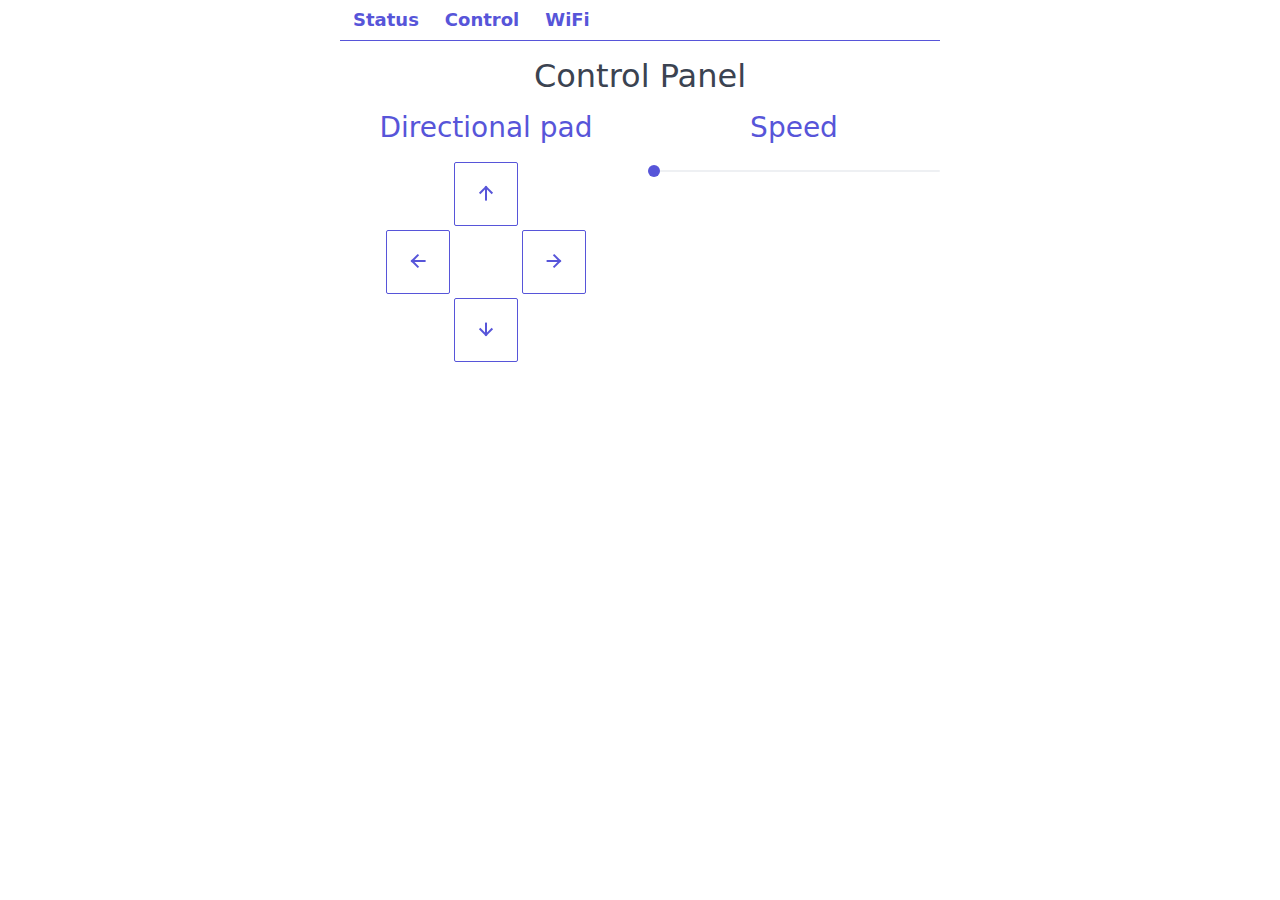
==== MyProjectThing/data/control.html @ 1e3083f2 "Stable V1.1" ====
<!DOCTYPE html>
<html>

<head>
  <meta charset="utf-8">

  <meta name="viewport" content="width=device-width, initial-scale=1.0">

  <title>Gakki-bot</title>

  <link rel="stylesheet" href="spectre.css">
  <link rel="stylesheet" href="style.css">

  <script src="jquery.js"></script>
  <script src="script.js"></script>
</head>

<body>
  <div class="container grid-sm">
    <header class="navbar">
      <div class="navbar-section">
        <a href="/" class="btn btn-link btn-lg">Status</a>
        <a href="/control" class="btn btn-link btn-lg">Control</a>
        <a href="/wifi" class="btn btn-link btn-lg">WiFi</a>
      </div>
    </header>

    <h2 class="text-center">Control Panel</h2>

    <div class="columns">
      <div class="column col-6 col-sm-10 is-centered">
        <div class="form-group">
          <h3 class="text-primary text-center">Speed</h3>
          <input id="speed" class="slider tooltip" type="range" min="40" max="100" value="40" oninput="this.setAttribute('value', this.value);">
        </div>
      </div>

      <div class="column col-6 col-sm-12 is-centered">
        <h3 class="text-primary text-center">Directional pad</h3>

        <table class="is-centered">
          <tr>
            <td></td>
            <td>
              <button id="forward" class="btn btn-action btn-xl"><i class="icon icon-upward"></i></button>
            </td>
            <td></td>
          </tr>
          <tr>
            <td>
              <button id="left" class="btn btn-action btn-xl"><i class="icon icon-back"></i></button>
            </td>
            <td></td>
            <td>
              <button id="right" class="btn btn-action btn-xl"><i class="icon icon-forward"></i></button>
            </td>
          </tr>
          <tr>
            <td></td>
            <td>
              <button id="backward" class="btn btn-action btn-xl"><i class="icon icon-downward"></i></button>
            </td>
            <td></td>
          </tr>
        </table>
      </div>
    </div>
  </div>
</body>

</html>
---- MyProjectThing/data/spectre.css ----
.table,.text-left{text-align:left}button,hr,input{overflow:visible}audio,canvas,progress,video{display:inline-block}progress,sub,sup{vertical-align:baseline}html,legend{box-sizing:border-box}fieldset,legend,ol,ul{padding:0}ol,ol ol,ol ul,ul,ul ol,ul ul{margin:.8rem 0 .8rem .8rem}.btn:focus,a:focus{box-shadow:0 0 0 .1rem rgba(87,85,217,.2)}.form-input,.has-icon-left,.has-icon-right,sub,sup{position:relative}.text-ellipsis,.tooltip::after{text-overflow:ellipsis}html{font-family:sans-serif;-webkit-text-size-adjust:100%;-ms-text-size-adjust:100%}article,aside,details,figcaption,figure,footer,header,main,menu,nav,section{display:block}h1{margin:.67em 0}hr{box-sizing:content-box;height:0}a{background-color:transparent;color:#5755d9;outline:0;text-decoration:none}a:active,a:hover{outline-width:0}address{font-style:normal}b,strong{font-weight:bolder}code,kbd,pre,samp{font-family:"SF Mono","Segoe UI Mono","Roboto Mono",Menlo,Courier,monospace;font-size:1em}dfn{font-style:italic}small{font-size:80%;font-weight:400}sub,sup{font-size:75%;line-height:0}sub{bottom:-.25em}sup{top:-.5em}audio:not([controls]){display:none;height:0}img{border-style:none}svg:not(:root){overflow:hidden}button,input,optgroup,select,textarea{font-family:inherit;font-size:inherit;line-height:inherit;margin:0}button,select{text-transform:none}[type=reset],[type=submit],button,html [type=button]{-webkit-appearance:button}[type=button]::-moz-focus-inner,[type=reset]::-moz-focus-inner,[type=submit]::-moz-focus-inner,button::-moz-focus-inner{border-style:none;padding:0}fieldset{border:0;margin:0}kbd,mark{border-radius:.1rem}legend{color:inherit;display:table;max-width:100%;white-space:normal}.btn,.form-select{vertical-align:middle}textarea{overflow:auto}[type=checkbox],[type=radio]{box-sizing:border-box;padding:0}[type=number]::-webkit-inner-spin-button,[type=number]::-webkit-outer-spin-button{height:auto}[type=search]{-webkit-appearance:textfield;outline-offset:-2px}[type=search]::-webkit-search-cancel-button,[type=search]::-webkit-search-decoration{-webkit-appearance:none}::-webkit-file-upload-button{-webkit-appearance:button;font:inherit}.btn,.form-input{-webkit-appearance:none;-moz-appearance:none;transition:background .2s,border .2s,box-shadow .2s,color .2s}summary{display:list-item;outline:0}[hidden],template{display:none}*,::after,::before{box-sizing:inherit}html{font-size:20px;line-height:1.5;-webkit-tap-highlight-color:transparent}body{margin:0;background:#fff;color:#3b4351;font-family:-apple-system,system-ui,BlinkMacSystemFont,"Segoe UI",Roboto,"Helvetica Neue",sans-serif;font-size:.8rem;overflow-x:hidden;text-rendering:optimizeLegibility}a.active,a:active,a:focus,a:hover{color:#302ecd;text-decoration:underline}a:visited{color:#807fe2}h1,h2,h3,h4,h5,h6{color:inherit;font-weight:500;line-height:1.2;margin-bottom:.5em;margin-top:0}.h1,.h2,.h3,.h4,.h5,.h6{font-weight:500}.h1,h1{font-size:2rem}.h2,h2{font-size:1.6rem}.h3,h3{font-size:1.4rem}.h4,h4{font-size:1.2rem}.h5,h5{font-size:1rem}.h6,h6{font-size:.8rem}p{margin:0 0 1.2rem}a,ins,u{-webkit-text-decoration-skip:ink edges;text-decoration-skip:ink edges}abbr[title]{border-bottom:.05rem dotted;cursor:help;text-decoration:none}kbd{background:#303742;color:#fff;font-size:.7rem;line-height:1.2;padding:.1rem .2rem}mark{background:#ffe9b3;border-bottom:.05rem solid #ffd367;color:#3b4351;padding:.05rem .1rem 0}blockquote{border-left:.1rem solid #dadee4;margin-left:0;padding:.4rem .8rem}blockquote p:last-child{margin-bottom:0}ol li,ul li{margin-top:.4rem}ul{list-style:disc inside}ul ul{list-style-type:circle}ol{list-style:decimal inside}.breadcrumb,.menu,.nav,.pagination,.step,.tab{list-style:none}ol ol{list-style-type:lower-alpha}dl dt{font-weight:700}dl dd{margin:.4rem 0 .8rem}.table{border-collapse:collapse;border-spacing:0;width:100%}.bar .bar-item,.btn,.empty{text-align:center}.table.table-striped tbody tr:nth-of-type(odd){background:#f7f8f9}.table tbody tr.active,.table.table-hover tbody tr:hover,.table.table-striped tbody tr.active{background:#eef0f3}.table.table-scroll{display:block;overflow-x:auto;padding-bottom:.75rem;white-space:nowrap}.table td,.table th{border-bottom:.05rem solid #dadee4;padding:.6rem .4rem}.table th{border-bottom-width:.1rem}.btn{appearance:none;background:#fff;border:.05rem solid #5755d9;border-radius:.1rem;color:#5755d9;cursor:pointer;display:inline-block;font-size:.8rem;height:1.8rem;line-height:1.2rem;outline:0;padding:.25rem .4rem;text-decoration:none;-webkit-user-select:none;-moz-user-select:none;-ms-user-select:none;user-select:none;white-space:nowrap}.btn:focus,.btn:hover{background:#f1f1fc;border-color:#4b48d6;text-decoration:none}.btn.active,.btn:active{background:#4b48d6;border-color:#3634d2;color:#fff;text-decoration:none}.btn.active.loading::after,.btn:active.loading::after{border-bottom-color:#fff;border-left-color:#fff}.btn.disabled,.btn:disabled,.btn[disabled]{cursor:default;opacity:.5;pointer-events:none}.btn.btn-primary{background:#5755d9;border-color:#4b48d6;color:#fff}.btn.btn-primary:focus,.btn.btn-primary:hover{background:#4240d4;border-color:#3634d2;color:#fff}.btn.btn-primary.active,.btn.btn-primary:active{background:#3a38d2;border-color:#302ecd;color:#fff}.btn.btn-primary.loading::after{border-bottom-color:#fff;border-left-color:#fff}.btn.btn-success{background:#32b643;border-color:#2faa3f;color:#fff}.btn.btn-success:focus{box-shadow:0 0 0 .1rem rgba(50,182,67,.2)}.btn.btn-success:focus,.btn.btn-success:hover{background:#30ae40;border-color:#2da23c;color:#fff}.btn.btn-success.active,.btn.btn-success:active{background:#2a9a39;border-color:#278e34;color:#fff}.btn.btn-success.loading::after{border-bottom-color:#fff;border-left-color:#fff}.btn.btn-error{background:#e85600;border-color:#d95000;color:#fff}.btn.btn-error:focus{box-shadow:0 0 0 .1rem rgba(232,86,0,.2)}.form-input:focus,.form-select:focus{box-shadow:0 0 0 .1rem rgba(87,85,217,.2)}.btn.btn-error:focus,.btn.btn-error:hover{background:#de5200;border-color:#cf4d00;color:#fff}.btn.btn-error.active,.btn.btn-error:active{background:#c44900;border-color:#b54300;color:#fff}.btn.btn-error.loading::after{border-bottom-color:#fff;border-left-color:#fff}.btn.btn-link{background:0 0;border-color:transparent;color:#5755d9}.btn.btn-link.active,.btn.btn-link:active,.btn.btn-link:focus,.btn.btn-link:hover{color:#302ecd}.btn.btn-sm{font-size:.7rem;height:1.4rem;padding:.05rem .3rem}.btn.btn-lg{font-size:.9rem;height:2rem;padding:.35rem .6rem}.btn.btn-block{display:block;width:100%}.btn.btn-action{padding-left:0;padding-right:0;width:1.8rem}.btn.btn-action.btn-sm{width:1.4rem}.btn.btn-action.btn-lg{width:2rem}.btn.btn-clear{background:0 0;border:0;color:currentColor;height:1rem;line-height:.8rem;margin-left:.2rem;margin-right:-2px;opacity:1;padding:.1rem;text-decoration:none;width:1rem}.btn.btn-clear:focus,.btn.btn-clear:hover{background:rgba(247,248,249,.5);opacity:.95}.form-input,.form-select{background:#fff;outline:0}.btn.btn-clear::before{content:"\2715"}.btn-group{display:inline-flex;display:-ms-inline-flexbox;-ms-flex-wrap:wrap;flex-wrap:wrap}.btn-group .btn{-ms-flex:1 0 auto;flex:1 0 auto}.btn-group .btn:first-child:not(:last-child){border-bottom-right-radius:0;border-top-right-radius:0}.btn-group .btn:not(:first-child):not(:last-child){border-radius:0;margin-left:-.05rem}.btn-group .btn:last-child:not(:first-child){border-bottom-left-radius:0;border-top-left-radius:0;margin-left:-.05rem}.btn-group .btn.active,.btn-group .btn:active,.btn-group .btn:focus,.btn-group .btn:hover{z-index:1}.btn-group.btn-group-block{display:flex;display:-ms-flexbox}.form-input,.form-label{display:block;line-height:1.2rem}.btn-group.btn-group-block .btn{-ms-flex:1 0 0;flex:1 0 0}.form-group:not(:last-child){margin-bottom:.4rem}fieldset,legend{margin-bottom:.8rem}legend{font-size:.9rem;font-weight:500}.form-label{padding:.3rem 0}.form-label.label-sm{font-size:.7rem;padding:.1rem 0}.form-label.label-lg{font-size:.9rem;padding:.4rem 0}.form-input{appearance:none;border:.05rem solid #bcc3ce;border-radius:.1rem;color:#3b4351;font-size:.8rem;height:1.8rem;max-width:100%;padding:.25rem .4rem;width:100%}.form-select,.slider{-webkit-appearance:none}.form-input:focus{border-color:#5755d9}.form-input::-webkit-input-placeholder{color:#bcc3ce}.form-input:-ms-input-placeholder{color:#bcc3ce}.form-input::-ms-input-placeholder{color:#bcc3ce}.form-input::placeholder{color:#bcc3ce}.form-input.input-sm{font-size:.7rem;height:1.4rem;padding:.05rem .3rem}.form-input.input-lg{font-size:.9rem;height:2rem;padding:.35rem .6rem}.form-input.input-inline{display:inline-block;vertical-align:middle;width:auto}.form-input[type=file],textarea.form-input,textarea.form-input.input-lg,textarea.form-input.input-sm{height:auto}.form-input-hint{color:#bcc3ce;font-size:.7rem;margin-top:.2rem}.has-success .form-input-hint,.is-success+.form-input-hint{color:#32b643}.has-error .form-input-hint,.is-error+.form-input-hint{color:#e85600}.form-select{-moz-appearance:none;appearance:none;border:.05rem solid #bcc3ce;border-radius:.1rem;color:inherit;font-size:.8rem;height:1.8rem;line-height:1.2rem;padding:.25rem .4rem;width:100%}.form-select:focus{border-color:#5755d9}.form-select::-ms-expand{display:none}.form-select.select-sm{font-size:.7rem;height:1.4rem;padding:.05rem 1.1rem .05rem .3rem}.form-select.select-lg{font-size:.9rem;height:2rem;padding:.35rem 1.4rem .35rem .6rem}.form-select[multiple],.form-select[size]{height:auto;padding:.25rem .4rem}.form-select[multiple] option,.form-select[size] option{padding:.1rem .2rem}.form-select:not([multiple]):not([size]){background:url("data:image/svg+xml;charset=utf8,%3Csvg%20xmlns='http://www.w3.org/2000/svg'%20viewBox='0%200%204%205'%3E%3Cpath%20fill='%23667189'%20d='M2%200L0%202h4zm0%205L0%203h4z'/%3E%3C/svg%3E") right .35rem center/.4rem .5rem no-repeat #fff;padding-right:1.2rem}.has-icon-left .form-icon,.has-icon-right .form-icon{height:.8rem;margin:0 .25rem;position:absolute;top:50%;transform:translateY(-50%);width:.8rem;z-index:2}.has-icon-left .form-icon{left:.05rem}.has-icon-left .form-input{padding-left:1.3rem}.has-icon-right .form-icon{right:.05rem}.has-icon-right .form-input{padding-right:1.3rem}.form-checkbox,.form-radio,.form-switch{display:block;line-height:1.2rem;margin:.2rem 0;min-height:1.2rem;padding:.1rem .4rem .1rem 1.2rem;position:relative}.form-checkbox input,.form-radio input,.form-switch input{clip:rect(0,0,0,0);height:1px;margin:-1px;overflow:hidden;position:absolute;width:1px}.form-checkbox input:focus+.form-icon,.form-radio input:focus+.form-icon,.form-switch input:focus+.form-icon{border-color:#5755d9;box-shadow:0 0 0 .1rem rgba(87,85,217,.2)}.form-checkbox input:checked+.form-icon,.form-radio input:checked+.form-icon,.form-switch input:checked+.form-icon{background:#5755d9;border-color:#5755d9}.form-checkbox .form-icon,.form-radio .form-icon,.form-switch .form-icon{border:.05rem solid #bcc3ce;cursor:pointer;display:inline-block;position:absolute;transition:background .2s,border .2s,box-shadow .2s,color .2s}.form-checkbox.input-sm,.form-radio.input-sm,.form-switch.input-sm{font-size:.7rem;margin:0}.form-checkbox.input-lg,.form-radio.input-lg,.form-switch.input-lg{font-size:.9rem;margin:.3rem 0}.form-checkbox .form-icon,.form-radio .form-icon{background:#fff;height:.8rem;left:0;top:.3rem;width:.8rem}.form-checkbox input:checked+.form-icon::before,.form-checkbox input:indeterminate+.form-icon::before,.form-radio input:checked+.form-icon::before{left:50%;top:50%;content:"";position:absolute}.form-checkbox input:active+.form-icon,.form-radio input:active+.form-icon{background:#eef0f3}.form-checkbox .form-icon{border-radius:.1rem}.form-checkbox input:checked+.form-icon::before{background-clip:padding-box;border:.1rem solid #fff;border-left-width:0;border-top-width:0;height:9px;margin-left:-3px;margin-top:-6px;transform:rotate(45deg);width:6px}.form-checkbox input:indeterminate+.form-icon{background:#5755d9;border-color:#5755d9}.form-checkbox input:indeterminate+.form-icon::before{background:#fff;height:2px;margin-left:-5px;margin-top:-1px;width:10px}.form-radio .form-icon{border-radius:50%}.form-radio input:checked+.form-icon::before{background:#fff;border-radius:50%;height:6px;transform:translate(-50%,-50%);width:6px}.form-switch{padding-left:2rem}.form-switch .form-icon{background:#bcc3ce;background-clip:padding-box;border-radius:.45rem;height:.9rem;left:0;top:.25rem;width:1.6rem}.form-switch .form-icon::before{background:#fff;border-radius:50%;content:"";display:block;height:.8rem;left:0;position:absolute;top:0;transition:background .2s,border .2s,box-shadow .2s,color .2s,left .2s;width:.8rem}.form-switch input:checked+.form-icon::before{left:14px}.form-switch input:active+.form-icon::before{background:#f7f8f9}.input-group{display:flex;display:-ms-flexbox}.input-group .input-group-addon{background:#f7f8f9;border:.05rem solid #bcc3ce;border-radius:.1rem;line-height:1.2rem;padding:.25rem .4rem;white-space:nowrap}.label,code{line-height:1.2}.input-group .input-group-addon.addon-sm{font-size:.7rem;padding:.05rem .3rem}.input-group .input-group-addon.addon-lg{font-size:.9rem;padding:.35rem .6rem}.input-group .form-input,.input-group .form-select{-ms-flex:1 1 auto;flex:1 1 auto;width:1%}.input-group .input-group-btn{z-index:1}.input-group .form-input:first-child:not(:last-child),.input-group .form-select:first-child:not(:last-child),.input-group .input-group-addon:first-child:not(:last-child),.input-group .input-group-btn:first-child:not(:last-child){border-bottom-right-radius:0;border-top-right-radius:0}.input-group .form-input:not(:first-child):not(:last-child),.input-group .form-select:not(:first-child):not(:last-child),.input-group .input-group-addon:not(:first-child):not(:last-child),.input-group .input-group-btn:not(:first-child):not(:last-child){border-radius:0;margin-left:-.05rem}.input-group .form-input:last-child:not(:first-child),.input-group .form-select:last-child:not(:first-child),.input-group .input-group-addon:last-child:not(:first-child),.input-group .input-group-btn:last-child:not(:first-child){border-bottom-left-radius:0;border-top-left-radius:0;margin-left:-.05rem}.input-group .form-input:focus,.input-group .form-select:focus,.input-group .input-group-addon:focus,.input-group .input-group-btn:focus{z-index:2}.input-group .form-select{width:auto}.input-group.input-inline{display:inline-flex;display:-ms-inline-flexbox}.form-input.is-success,.form-select.is-success,.has-success .form-input,.has-success .form-select{background:#f9fdfa;border-color:#32b643}.form-input.is-success:focus,.form-select.is-success:focus,.has-success .form-input:focus,.has-success .form-select:focus{box-shadow:0 0 0 .1rem rgba(50,182,67,.2)}.form-input.is-error,.form-select.is-error,.has-error .form-input,.has-error .form-select{background:#fffaf7;border-color:#e85600}.form-checkbox.is-error input:checked+.form-icon,.form-checkbox.is-error input:indeterminate+.form-icon,.form-radio.is-error input:checked+.form-icon,.form-switch.is-error input:checked+.form-icon,.has-error .form-checkbox input:checked+.form-icon,.has-error .form-checkbox input:indeterminate+.form-icon,.has-error .form-radio input:checked+.form-icon,.has-error .form-switch input:checked+.form-icon{background:#e85600;border-color:#e85600}.form-input.is-error:focus,.form-select.is-error:focus,.has-error .form-input:focus,.has-error .form-select:focus{box-shadow:0 0 0 .1rem rgba(232,86,0,.2)}.form-checkbox.is-error .form-icon,.form-radio.is-error .form-icon,.form-switch.is-error .form-icon,.has-error .form-checkbox .form-icon,.has-error .form-radio .form-icon,.has-error .form-switch .form-icon{border-color:#e85600}.form-checkbox.is-error input:focus+.form-icon,.form-radio.is-error input:focus+.form-icon,.form-switch.is-error input:focus+.form-icon,.has-error .form-checkbox input:focus+.form-icon,.has-error .form-radio input:focus+.form-icon,.has-error .form-switch input:focus+.form-icon{border-color:#e85600;box-shadow:0 0 0 .1rem rgba(232,86,0,.2)}.form-input:not(:placeholder-shown):invalid{border-color:#e85600}.form-input:not(:placeholder-shown):invalid:focus{background:#fffaf7;box-shadow:0 0 0 .1rem rgba(232,86,0,.2)}.form-input:not(:placeholder-shown):invalid+.form-input-hint{color:#e85600}.form-input.disabled,.form-input:disabled,.form-select.disabled,.form-select:disabled{background-color:#eef0f3;cursor:not-allowed;opacity:.5}.form-input[readonly]{background-color:#f7f8f9}input.disabled+.form-icon,input:disabled+.form-icon{background:#eef0f3;cursor:not-allowed;opacity:.5}.form-switch input.disabled+.form-icon::before,.form-switch input:disabled+.form-icon::before{background:#fff}.form-horizontal{padding:.4rem 0}.form-horizontal .form-group{display:flex;display:-ms-flexbox;-ms-flex-wrap:wrap;flex-wrap:wrap}.form-inline,.label{display:inline-block}.label{background:#eef0f3;border-radius:.1rem;color:#455060;padding:.1rem .2rem}.label.label-rounded{border-radius:5rem;padding-left:.4rem;padding-right:.4rem}.img-responsive{display:block;height:auto;max-width:100%}.img-fit-cover{object-fit:cover}.img-fit-contain{object-fit:contain}.video-responsive{display:block;overflow:hidden;padding:0;position:relative;width:100%}.video-responsive::before{content:"";display:block;padding-bottom:56.25%}.video-responsive embed,.video-responsive iframe,.video-responsive object{border:0;bottom:0;height:100%;left:0;position:absolute;right:0;top:0;width:100%}img{position:relative;border-radius:50%}video.video-responsive{height:auto;max-width:100%}video.video-responsive::before{content:none}.video-responsive-4-3::before{padding-bottom:75%}.video-responsive-1-1::before{padding-bottom:100%}.figure{margin:0 0 .4rem}.figure .figure-caption{color:#66758c;margin-top:.4rem}.container{margin-left:auto;margin-right:auto;padding-left:.4rem;padding-right:.4rem;width:100%}.container.grid-xl{max-width:1296px}.container.grid-lg{max-width:976px}.container.grid-md{max-width:856px}.container.grid-sm{max-width:616px}.container.grid-xs{max-width:496px}.show-lg,.show-md,.show-sm,.show-xl,.show-xs{display:none!important}.columns{display:flex;display:-ms-flexbox;-ms-flex-wrap:wrap;flex-wrap:wrap;margin-left:-.4rem;margin-right:-.4rem}.columns.col-gapless{margin-left:0;margin-right:0}.col-ml-auto,.col-mx-auto{margin-left:auto}.col-mr-auto,.col-mx-auto{margin-right:auto}.columns.col-gapless>.column{padding-left:0;padding-right:0}.columns.col-oneline{-ms-flex-wrap:nowrap;flex-wrap:nowrap;overflow-x:auto}.column{-ms-flex:1;flex:1;max-width:100%;padding-left:.4rem;padding-right:.4rem}.column.col-1,.column.col-10,.column.col-11,.column.col-12,.column.col-2,.column.col-3,.column.col-4,.column.col-5,.column.col-6,.column.col-7,.column.col-8,.column.col-9{-ms-flex:none;flex:none}.col-12{width:100%}.col-11{width:91.66666667%}.col-10{width:83.33333333%}.col-9{width:75%}.col-8{width:66.66666667%}.col-7{width:58.33333333%}.col-6{width:50%}.col-5{width:41.66666667%}.col-4{width:33.33333333%}.col-3{width:25%}.col-2{width:16.66666667%}.col-1{width:8.33333333%}.col-auto{-ms-flex:0 0 auto;flex:0 0 auto;max-width:none;width:auto}@media (max-width:1280px){.col-xl-1,.col-xl-10,.col-xl-11,.col-xl-12,.col-xl-2,.col-xl-3,.col-xl-4,.col-xl-5,.col-xl-6,.col-xl-7,.col-xl-8,.col-xl-9{-ms-flex:none;flex:none}.col-xl-12{width:100%}.col-xl-11{width:91.66666667%}.col-xl-10{width:83.33333333%}.col-xl-9{width:75%}.col-xl-8{width:66.66666667%}.col-xl-7{width:58.33333333%}.col-xl-6{width:50%}.col-xl-5{width:41.66666667%}.col-xl-4{width:33.33333333%}.col-xl-3{width:25%}.col-xl-2{width:16.66666667%}.col-xl-1{width:8.33333333%}.hide-xl{display:none!important}.show-xl{display:block!important}}@media (max-width:960px){.col-lg-1,.col-lg-10,.col-lg-11,.col-lg-12,.col-lg-2,.col-lg-3,.col-lg-4,.col-lg-5,.col-lg-6,.col-lg-7,.col-lg-8,.col-lg-9{-ms-flex:none;flex:none}.col-lg-12{width:100%}.col-lg-11{width:91.66666667%}.col-lg-10{width:83.33333333%}.col-lg-9{width:75%}.col-lg-8{width:66.66666667%}.col-lg-7{width:58.33333333%}.col-lg-6{width:50%}.col-lg-5{width:41.66666667%}.col-lg-4{width:33.33333333%}.col-lg-3{width:25%}.col-lg-2{width:16.66666667%}.col-lg-1{width:8.33333333%}.hide-lg{display:none!important}.show-lg{display:block!important}}@media (max-width:840px){.col-md-1,.col-md-10,.col-md-11,.col-md-12,.col-md-2,.col-md-3,.col-md-4,.col-md-5,.col-md-6,.col-md-7,.col-md-8,.col-md-9{-ms-flex:none;flex:none}.col-md-12{width:100%}.col-md-11{width:91.66666667%}.col-md-10{width:83.33333333%}.col-md-9{width:75%}.col-md-8{width:66.66666667%}.col-md-7{width:58.33333333%}.col-md-6{width:50%}.col-md-5{width:41.66666667%}.col-md-4{width:33.33333333%}.col-md-3{width:25%}.col-md-2{width:16.66666667%}.col-md-1{width:8.33333333%}.hide-md{display:none!important}.show-md{display:block!important}}@media (max-width:600px){.col-sm-1,.col-sm-10,.col-sm-11,.col-sm-12,.col-sm-2,.col-sm-3,.col-sm-4,.col-sm-5,.col-sm-6,.col-sm-7,.col-sm-8,.col-sm-9{-ms-flex:none;flex:none}.col-sm-12{width:100%}.col-sm-11{width:91.66666667%}.col-sm-10{width:83.33333333%}.col-sm-9{width:75%}.col-sm-8{width:66.66666667%}.col-sm-7{width:58.33333333%}.col-sm-6{width:50%}.col-sm-5{width:41.66666667%}.col-sm-4{width:33.33333333%}.col-sm-3{width:25%}.col-sm-2{width:16.66666667%}.col-sm-1{width:8.33333333%}.hide-sm{display:none!important}.show-sm{display:block!important}}@media (max-width:480px){.col-xs-1,.col-xs-10,.col-xs-11,.col-xs-12,.col-xs-2,.col-xs-3,.col-xs-4,.col-xs-5,.col-xs-6,.col-xs-7,.col-xs-8,.col-xs-9{-ms-flex:none;flex:none}.col-xs-12{width:100%}.col-xs-11{width:91.66666667%}.col-xs-10{width:83.33333333%}.col-xs-9{width:75%}.col-xs-8{width:66.66666667%}.col-xs-7{width:58.33333333%}.col-xs-6{width:50%}.col-xs-5{width:41.66666667%}.col-xs-4{width:33.33333333%}.col-xs-3{width:25%}.col-xs-2{width:16.66666667%}.col-xs-1{width:8.33333333%}.hide-xs{display:none!important}.show-xs{display:block!important}}.hero{display:flex;display:-ms-flexbox;-ms-flex-direction:column;flex-direction:column;-ms-flex-pack:justify;justify-content:space-between;padding-bottom:4rem;padding-top:4rem}.hero.hero-sm{padding-bottom:2rem;padding-top:2rem}.hero.hero-lg{padding-bottom:8rem;padding-top:8rem}.hero .hero-body{padding:.4rem}.navbar{align-items:stretch;display:flex;display:-ms-flexbox;-ms-flex-align:stretch;-ms-flex-pack:justify;-ms-flex-wrap:wrap;flex-wrap:wrap;justify-content:space-between}.navbar .navbar-section{align-items:center;display:flex;display:-ms-flexbox;-ms-flex:1 0 0;flex:1 0 0;-ms-flex-align:center}.navbar .navbar-section:not(:first-child):last-child{-ms-flex-pack:end;justify-content:flex-end}.navbar .navbar-center{align-items:center;display:flex;display:-ms-flexbox;-ms-flex:0 0 auto;flex:0 0 auto;-ms-flex-align:center}.navbar .navbar-brand{font-size:.9rem;text-decoration:none}.accordion input:checked~.accordion-header .icon,.accordion[open] .accordion-header .icon{transform:rotate(90deg)}.accordion input:checked~.accordion-body,.accordion[open] .accordion-body{max-height:50rem}.accordion .accordion-header{display:block;padding:.2rem .4rem}.accordion .accordion-header .icon{transition:transform .25s}.accordion .accordion-body{margin-bottom:.4rem;max-height:0;overflow:hidden;transition:max-height .25s}summary.accordion-header::-webkit-details-marker{display:none}.badge.avatar::after,.badge.btn::after{position:absolute;transform:translate(50%,-50%)}.badge:not([data-badge])::after,.badge[data-badge]::after{background:#5755d9;background-clip:padding-box;border-radius:.5rem;box-shadow:0 0 0 .1rem #fff;color:#fff;content:attr(data-badge);display:inline-block;transform:translate(-.05rem,-.5rem)}.badge[data-badge]::after{font-size:.7rem;height:.9rem;line-height:1;min-width:.9rem;padding:.1rem .2rem;text-align:center;white-space:nowrap}.badge:not([data-badge])::after,.badge[data-badge=""]::after{height:6px;min-width:6px;padding:0;width:6px}.badge.btn::after{right:0;top:0}.badge.avatar::after{right:14.64%;top:14.64%;z-index:100}.breadcrumb{margin:.2rem 0;padding:.2rem 0}.breadcrumb .breadcrumb-item{color:#66758c;display:inline-block;margin:0;padding:.2rem 0}.breadcrumb .breadcrumb-item:not(:last-child){margin-right:.2rem}.breadcrumb .breadcrumb-item:not(:last-child) a{color:#66758c}.breadcrumb .breadcrumb-item:not(:first-child)::before{color:#66758c;content:"/";padding-right:.4rem}.step .step-item a::before,.step .step-item:not(:first-child)::before{content:"";background:#5755d9;position:absolute}.bar{background:#eef0f3;border-radius:.1rem;display:flex;display:-ms-flexbox;-ms-flex-wrap:nowrap;flex-wrap:nowrap;height:.8rem;width:100%}.bar.bar-sm{height:.2rem}.bar .bar-item{background:#5755d9;color:#fff;display:block;-ms-flex-negative:0;flex-shrink:0;font-size:.7rem;height:100%;line-height:.8rem;position:relative;width:0}.bar .bar-item:first-child{border-bottom-left-radius:.1rem;border-top-left-radius:.1rem}.bar .bar-item:last-child{border-bottom-right-radius:.1rem;border-top-right-radius:.1rem;-ms-flex-negative:1;flex-shrink:1}.card,.modal-container{-ms-flex-direction:column}.bar-slider{height:.1rem;margin:.4rem 0;position:relative}.bar-slider .bar-item{left:0;padding:0;position:absolute}.bar-slider .bar-item:not(:last-child):first-child{background:#eef0f3;z-index:1}.bar-slider .bar-slider-btn{background:#5755d9;border:0;border-radius:50%;height:.6rem;padding:0;position:absolute;right:0;top:50%;transform:translate(50%,-50%);width:.6rem}.bar-slider .bar-slider-btn:active{box-shadow:0 0 0 .1rem #5755d9}.card{background:#fff;border:.05rem solid #dadee4;border-radius:.1rem;display:flex;display:-ms-flexbox;flex-direction:column}.card .card-body,.card .card-footer,.card .card-header{padding:.8rem .8rem 0}.card .card-body:last-child,.card .card-footer:last-child,.card .card-header:last-child{padding-bottom:.8rem}.card .card-body{-ms-flex:1 1 auto;flex:1 1 auto}.card .card-image{padding-top:.8rem}.card .card-image:first-child{padding-top:0}.card .card-image:first-child img{border-top-left-radius:.1rem;border-top-right-radius:.1rem}.card .card-image:last-child img{border-bottom-left-radius:.1rem;border-bottom-right-radius:.1rem}.empty,.menu,.menu .menu-item>a,.modal-container,.tooltip::after{border-radius:.1rem}.dropdown{display:inline-block;position:relative}.dropdown .menu{animation:slide-down .15s ease 1;display:none;left:0;max-height:50vh;overflow-y:auto;position:absolute;top:100%}.dropdown.dropdown-right .menu{left:auto;right:0}.dropdown .dropdown-toggle:focus+.menu,.dropdown .menu:hover,.dropdown.active .menu{display:block}.dropdown .btn-group .dropdown-toggle:nth-last-child(2){border-bottom-right-radius:.1rem;border-top-right-radius:.1rem}.empty{background:#f7f8f9;color:#66758c;padding:3.2rem 1.6rem}.empty .empty-icon{margin-bottom:.8rem}.empty .empty-subtitle,.empty .empty-title{margin:.4rem auto}.empty .empty-action{margin-top:.8rem}.menu{background:#fff;box-shadow:0 .05rem .2rem rgba(48,55,66,.3);margin:0;min-width:180px;padding:.4rem;transform:translateY(.2rem);z-index:300}.menu.menu-nav{background:0 0;box-shadow:none}.menu .menu-item{margin-top:0;padding:0 .4rem;text-decoration:none;-webkit-user-select:none;-moz-user-select:none;-ms-user-select:none;user-select:none}.menu .menu-item>a{color:inherit;display:block;margin:0 -.4rem;padding:.2rem .4rem;text-decoration:none}.menu .menu-item>a.active,.menu .menu-item>a:active,.menu .menu-item>a:focus,.menu .menu-item>a:hover{background:#f1f1fc;color:#5755d9}.menu .menu-item .form-checkbox,.menu .menu-item .form-radio,.menu .menu-item .form-switch{margin:.1rem 0}.menu .menu-item+.menu-item{margin-top:.2rem}.menu .menu-badge{float:right;padding:.2rem 0}.menu .menu-badge .btn{margin-top:-.1rem}.modal{align-items:center;bottom:0;display:none;-ms-flex-align:center;-ms-flex-pack:center;justify-content:center;left:0;opacity:0;overflow:hidden;padding:.4rem;position:fixed;right:0;top:0}.modal.active,.modal:target{display:flex;display:-ms-flexbox;opacity:1;z-index:400}.modal.active .modal-overlay,.modal:target .modal-overlay{background:rgba(247,248,249,.75);bottom:0;cursor:default;display:block;left:0;position:absolute;right:0;top:0}.modal.active .modal-container,.modal:target .modal-container{animation:slide-down .2s ease 1;z-index:1}.modal.modal-sm .modal-container{max-width:320px;padding:0 .4rem}.modal.modal-lg .modal-overlay{background:#fff}.modal.modal-lg .modal-container{box-shadow:none;max-width:960px}.modal-container{box-shadow:0 .2rem .5rem rgba(48,55,66,.3)}.modal-container{background:#fff;display:flex;display:-ms-flexbox;flex-direction:column;max-height:75vh;max-width:640px;padding:0 .8rem;width:100%}.modal-container.modal-fullheight{max-height:100vh}.modal-container .modal-header{color:#303742;padding:.8rem}.modal-container .modal-body{overflow-y:auto;padding:.8rem;position:relative}.modal-container .modal-footer{padding:.8rem;text-align:right}.nav{display:flex;display:-ms-flexbox;-ms-flex-direction:column;flex-direction:column;margin:.2rem 0}.nav .nav-item a{color:#66758c;padding:.2rem .4rem;text-decoration:none}.nav .nav-item a:focus,.nav .nav-item a:hover{color:#5755d9}.nav .nav-item.active>a{color:#505c6e;font-weight:700}.nav .nav-item.active>a:focus,.nav .nav-item.active>a:hover,.pagination .page-item a:focus,.pagination .page-item a:hover{color:#5755d9}.nav .nav{margin-bottom:.4rem;margin-left:.8rem}.pagination{display:flex;display:-ms-flexbox;margin:.2rem 0;padding:.2rem 0}.pagination .page-item{margin:.2rem .05rem}.pagination .page-item span{display:inline-block;padding:.2rem}.pagination .page-item a{border-radius:.1rem;display:inline-block;padding:.2rem .4rem;text-decoration:none}.pagination .page-item.disabled a{cursor:default;opacity:.5;pointer-events:none}.pagination .page-item.active a{background:#5755d9;color:#fff}.pagination .page-item.page-next,.pagination .page-item.page-prev{-ms-flex:1 0 50%;flex:1 0 50%}.pagination .page-item.page-next{text-align:right}.pagination .page-item .page-item-title{margin:0}.pagination .page-item .page-item-subtitle{margin:0;opacity:.5}.panel{border:.05rem solid #dadee4;border-radius:.1rem;display:flex;display:-ms-flexbox;-ms-flex-direction:column;flex-direction:column}.panel .panel-footer,.panel .panel-header{-ms-flex:0 0 auto;flex:0 0 auto;padding:.8rem}.panel .panel-nav{-ms-flex:0 0 auto;flex:0 0 auto}.panel .panel-body{-ms-flex:1 1 auto;flex:1 1 auto;overflow-y:auto;padding:0 .8rem}.tile.tile-centered .tile-content,.tooltip::after{overflow:hidden}.step{display:flex;display:-ms-flexbox;-ms-flex-wrap:nowrap;flex-wrap:nowrap;margin:.2rem 0;width:100%}.step .step-item{-ms-flex:1 1 0;flex:1 1 0;margin-top:0;min-height:1rem;position:relative;text-align:center}.step .step-item:not(:first-child)::before{height:2px;left:-50%;top:9px;width:100%}.step .step-item a{color:#5755d9;display:inline-block;padding:20px 10px 0;text-decoration:none}.step .step-item a::before{border:.1rem solid #fff;border-radius:50%;display:block;height:.6rem;left:50%;top:.2rem;transform:translateX(-50%);width:.6rem;z-index:1}.step .step-item.active a::before{background:#fff;border:.1rem solid #5755d9}.step .step-item.active~.step-item a::before,.step .step-item.active~.step-item::before{background:#dadee4}.step .step-item.active~.step-item a{color:#bcc3ce}.tab{align-items:center;border-bottom:.05rem solid #dadee4;display:flex;display:-ms-flexbox;-ms-flex-align:center;-ms-flex-wrap:wrap;flex-wrap:wrap;margin:.2rem 0 .15rem}.tab .tab-item{margin-top:0}.tab .tab-item a{border-bottom:.1rem solid transparent;color:inherit;display:block;margin:0 .4rem 0 0;padding:.4rem .2rem .3rem;text-decoration:none}.tab .tab-item a:focus,.tab .tab-item a:hover{color:#5755d9}.tab .tab-item a.active,.tab .tab-item.active a{border-bottom-color:#5755d9;color:#5755d9}.tab .tab-item.tab-action{-ms-flex:1 0 auto;flex:1 0 auto;text-align:right}.tab .tab-item .btn-clear{margin-top:-.2rem}.tab.tab-block .tab-item{-ms-flex:1 0 0;flex:1 0 0;text-align:center}.tab.tab-block .tab-item a{margin:0}.tab.tab-block .tab-item .badge[data-badge]::after{position:absolute;right:.1rem;top:.1rem;transform:translate(0,0)}.tab:not(.tab-block) .badge{padding-right:0}.tile{align-content:space-between;align-items:flex-start;display:flex;display:-ms-flexbox;-ms-flex-align:start;-ms-flex-line-pack:justify}.d-block,.toast{display:block}.tile .tile-action,.tile .tile-icon{-ms-flex:0 0 auto;flex:0 0 auto}.tile .tile-content{-ms-flex:1 1 auto;flex:1 1 auto}.tile .tile-content:not(:first-child){padding-left:.4rem}.tile .tile-content:not(:last-child){padding-right:.4rem}.tile .tile-subtitle,.tile .tile-title{line-height:1.2rem}.tile.tile-centered{align-items:center;-ms-flex-align:center}.tile.tile-centered .tile-subtitle,.tile.tile-centered .tile-title{margin-bottom:0;overflow:hidden;text-overflow:ellipsis;white-space:nowrap}.toast{background:rgba(48,55,66,.95);border:.05rem solid #303742;border-radius:.1rem;color:#fff;padding:.4rem;width:100%}.toast.toast-primary{background:rgba(87,85,217,.95);border-color:#5755d9}.toast.toast-success{background:rgba(50,182,67,.95);border-color:#32b643}.toast.toast-warning{background:rgba(255,183,0,.95);border-color:#ffb700}.toast.toast-error{background:rgba(232,86,0,.95);border-color:#e85600}.toast a{color:#fff;text-decoration:underline}.toast a.active,.toast a:active,.toast a:focus,.toast a:hover{opacity:.75}.toast .btn-clear{margin:.1rem}.toast p:last-child{margin-bottom:0}.tooltip{position:relative}.tooltip::after{background:rgba(48,55,66,.95);bottom:100%;color:#fff;content:attr(data-tooltip);display:block;font-size:.7rem;left:50%;max-width:320px;opacity:0;padding:.2rem .4rem;pointer-events:none;position:absolute;transform:translate(-50%,.4rem);transition:opacity .2s,transform .2s;white-space:pre;z-index:300}.text-clip,.text-ellipsis{overflow:hidden;white-space:nowrap}.tooltip:focus::after,.tooltip:hover::after{opacity:1;transform:translate(-50%,-.2rem)}.tooltip.disabled,.tooltip[disabled]{pointer-events:auto}.tooltip.tooltip-right::after{bottom:50%;left:100%;transform:translate(-.2rem,50%)}.tooltip.tooltip-right:focus::after,.tooltip.tooltip-right:hover::after{transform:translate(.2rem,50%)}.tooltip.tooltip-bottom::after{bottom:auto;top:100%;transform:translate(-50%,-.4rem)}.tooltip.tooltip-bottom:focus::after,.tooltip.tooltip-bottom:hover::after{transform:translate(-50%,.2rem)}.tooltip.tooltip-left::after{bottom:50%;left:auto;right:100%;transform:translate(.4rem,50%)}.tooltip.tooltip-left:focus::after,.tooltip.tooltip-left:hover::after{transform:translate(-.2rem,50%)}@keyframes loading{0%{transform:rotate(0)}100%{transform:rotate(360deg)}}@keyframes slide-down{0%{opacity:0;transform:translateY(-1.6rem)}100%{opacity:1;transform:translateY(0)}}.text-primary{color:#5755d9!important}a.text-primary:focus,a.text-primary:hover{color:#4240d4}a.text-primary:visited{color:#6c6ade}.text-secondary{color:#e5e5f9!important}a.text-secondary:focus,a.text-secondary:hover{color:#d1d0f4}a.text-secondary:visited{color:#fafafe}.text-gray{color:#bcc3ce!important}a.text-gray:focus,a.text-gray:hover{color:#adb6c4}a.text-gray:visited{color:#cbd0d9}.text-light{color:#fff!important}a.text-light:focus,a.text-light:hover{color:#f2f2f2}a.text-light:visited{color:#fff}.text-dark{color:#3b4351!important}a.text-dark:focus,a.text-dark:hover{color:#303742}a.text-dark:visited{color:#455060}.text-success{color:#32b643!important}a.text-success:focus,a.text-success:hover{color:#2da23c}a.text-success:visited{color:#39c94b}.text-warning{color:#ffb700!important}a.text-warning:focus,a.text-warning:hover{color:#e6a500}a.text-warning:visited{color:#ffbe1a}.text-error{color:#e85600!important}a.text-error:focus,a.text-error:hover{color:#cf4d00}a.text-error:visited{color:#ff6003}.bg-primary{background:#5755d9!important;color:#fff}.bg-secondary{background:#f1f1fc!important}.bg-dark{background:#303742!important;color:#fff}.bg-gray{background:#f7f8f9!important}.bg-success{background:#32b643!important;color:#fff}.bg-warning{background:#ffb700!important;color:#fff}.bg-error{background:#e85600!important;color:#fff}.c-hand{cursor:pointer}.c-move{cursor:move}.c-zoom-in{cursor:zoom-in}.c-zoom-out{cursor:zoom-out}.c-not-allowed{cursor:not-allowed}.c-auto{cursor:auto}.d-inline{display:inline}.d-inline-block{display:inline-block}.d-flex{display:flex;display:-ms-flexbox}.d-inline-flex{display:inline-flex;display:-ms-inline-flexbox}.d-hide,.d-none{display:none!important}.d-visible{visibility:visible}.d-invisible{visibility:hidden}.text-hide{background:0 0;border:0;color:transparent;font-size:0;line-height:0;text-shadow:none}.text-assistive{border:0;clip:rect(0,0,0,0);height:1px;margin:-1px;overflow:hidden;padding:0;position:absolute;width:1px}.divider,.divider-vert{display:block;position:relative}.divider-vert[data-content]::after,.divider[data-content]::after{background:#fff;color:#bcc3ce;content:attr(data-content);display:inline-block;font-size:.7rem;padding:0 .4rem;transform:translateY(-.65rem)}.clearfix::after,.divider-vert::before,.loading::after{content:""}.divider{border-top:.05rem solid #dadee4;height:.05rem;margin:.4rem 0}.divider[data-content]{margin:.8rem 0}.mb-0,.my-0{margin-bottom:0!important}.divider-vert{display:block;padding:.8rem}.divider-vert::before{border-left:.05rem solid #dadee4;bottom:.4rem;display:block;left:50%;position:absolute;top:.4rem;transform:translateX(-50%)}.divider-vert[data-content]::after{left:50%;padding:.2rem 0;position:absolute;top:50%;transform:translate(-50%,-50%)}.pl-0,.px-0{padding-left:0!important}.pr-0,.px-0{padding-right:0!important}.pb-0,.py-0{padding-bottom:0!important}.pt-0,.py-0{padding-top:0!important}.loading{color:transparent!important;min-height:.8rem;pointer-events:none;position:relative}.loading::after{animation:loading .5s infinite linear;border:.1rem solid #5755d9;border-radius:50%;border-right-color:transparent;border-top-color:transparent;display:block;height:.8rem;left:50%;margin-left:-.4rem;margin-top:-.4rem;position:absolute;top:50%;width:.8rem;z-index:1}.loading.loading-lg{min-height:2rem}.loading.loading-lg::after{height:1.6rem;margin-left:-.8rem;margin-top:-.8rem;width:1.6rem}.mt-0,.my-0{margin-top:0!important}.clearfix::after{clear:both;display:table}.float-left{float:left!important}.float-right{float:right!important}.p-relative{position:relative!important}.p-absolute{position:absolute!important}.p-fixed{position:fixed!important}.p-sticky{position:sticky!important;position:-webkit-sticky!important}.p-centered{display:block;float:none;margin-left:auto;margin-right:auto}.ml-0,.mx-0{margin-left:0!important}.mr-0,.mx-0{margin-right:0!important}.flex-centered{align-items:center;display:flex;display:-ms-flexbox;-ms-flex-align:center;-ms-flex-pack:center;justify-content:center}.m-0{margin:0!important}.ml-1,.mx-1{margin-left:.2rem!important}.mr-1,.mx-1{margin-right:.2rem!important}.mb-1,.my-1{margin-bottom:.2rem!important}.mt-1,.my-1{margin-top:.2rem!important}.m-1{margin:.2rem!important}.ml-2,.mx-2{margin-left:.4rem!important}.mr-2,.mx-2{margin-right:.4rem!important}.mb-2,.my-2{margin-bottom:.4rem!important}.mt-2,.my-2{margin-top:.4rem!important}.m-2{margin:.4rem!important}.p-0{padding:0!important}.pl-1,.px-1{padding-left:.2rem!important}.pr-1,.px-1{padding-right:.2rem!important}.pb-1,.py-1{padding-bottom:.2rem!important}.pt-1,.py-1{padding-top:.2rem!important}.p-1{padding:.2rem!important}.pl-2,.px-2{padding-left:.4rem!important}.pr-2,.px-2{padding-right:.4rem!important}.pb-2,.py-2{padding-bottom:.4rem!important}.pt-2,.py-2{padding-top:.4rem!important}.p-2{padding:.4rem!important}.s-rounded{border-radius:.1rem}.s-circle{border-radius:50%}.text-right{text-align:right}.text-center{text-align:center}.text-justify{text-align:justify}.text-lowercase{text-transform:lowercase}.text-uppercase{text-transform:uppercase}.text-capitalize{text-transform:capitalize}.text-normal{font-weight:400}.text-bold{font-weight:700}.text-italic{font-style:italic}.text-large{font-size:1.2em}.text-clip{text-overflow:clip}.text-break{-webkit-hyphens:auto;-ms-hyphens:auto;hyphens:auto;word-break:break-word;word-wrap:break-word}.slider{-moz-appearance:none;appearance:none;background:0 0;display:block;height:1.2rem;width:100%}.slider:focus{box-shadow:0 0 0 .1rem rgba(87,85,217,.2);outline:0}.slider.tooltip:not([data-tooltip])::after{content:attr(value)}.slider::-webkit-slider-thumb{-webkit-appearance:none;background:#5755d9;border:0;border-radius:50%;height:.6rem;margin-top:-.25rem;transition:transform .2s;width:.6rem}.slider::-moz-range-thumb{background:#5755d9;border:0;border-radius:50%;height:.6rem;transition:transform .2s;width:.6rem}.slider::-ms-thumb{background:#5755d9;border:0;border-radius:50%;height:.6rem;transition:transform .2s;width:.6rem}.slider:active::-webkit-slider-thumb{transform:scale(1.25)}.slider:active::-moz-range-thumb{transform:scale(1.25)}.slider:active::-ms-thumb{transform:scale(1.25)}.slider.disabled::-webkit-slider-thumb,.slider:disabled::-webkit-slider-thumb{background:#f7f8f9;transform:scale(1)}.slider.disabled::-moz-range-thumb,.slider:disabled::-moz-range-thumb{background:#f7f8f9;transform:scale(1)}.slider.disabled::-ms-thumb,.slider:disabled::-ms-thumb{background:#f7f8f9;transform:scale(1)}.slider::-webkit-slider-runnable-track{background:#eef0f3;border-radius:.1rem;height:.1rem;width:100%}.slider::-moz-range-track{background:#eef0f3;border-radius:.1rem;height:.1rem;width:100%}.slider::-ms-track{background:#eef0f3;border-radius:.1rem;height:.1rem;width:100%}.slider::-ms-fill-lower{background:#5755d9}.icon{box-sizing:border-box;display:inline-block;font-size:inherit;font-style:normal;height:1em;position:relative;text-indent:-9999px;vertical-align:middle;width:1em}.icon::after,.icon::before{content:"";display:block;left:50%;position:absolute;top:50%;transform:translate(-50%,-50%)}.icon.icon-2x{font-size:1.6rem}.icon.icon-3x{font-size:2.4rem}.icon.icon-4x{font-size:3.2rem}.accordion .icon,.btn .icon,.menu .icon,.toast .icon{vertical-align:-10%}.btn-lg .icon{vertical-align:-15%}.icon-back::before,.icon-downward::before,.icon-forward::before,.icon-upward::before{border:.1rem solid currentColor;border-bottom:0;border-right:0;height:.65em;width:.65em}.icon-back::after,.icon-forward::after{background:currentColor;height:.1rem;width:.8em}.icon-downward::after,.icon-upward::after{background:currentColor;height:.8em;width:.1rem}.icon-back::after{left:55%}.icon-back::before{transform:translate(-50%,-50%) rotate(-45deg)}.icon-downward::after{top:45%}.icon-downward::before{transform:translate(-50%,-50%) rotate(-135deg)}.icon-forward::after{left:45%}.icon-forward::before{transform:translate(-50%,-50%) rotate(135deg)}.icon-upward::after{top:55%}.icon-upward::before{transform:translate(-50%,-50%) rotate(45deg)}
---- MyProjectThing/data/style.css ----
.is-centered {
  margin: 0 auto;
}

.btn.btn-xl {
  width: 4em;
  height: 4em;
}

.navbar {
  border-bottom: 1px solid #5755d9;
  margin-bottom: 1em;
}

.navbar .navbar-section a {
  font-weight: bold;
}

.navbar .navbar-section a:hover {
  background-color: #5755d9;
  color: white;
}

@media screen and (min-width: 600px) {
  .columns {
    flex-direction: row-reverse;
  }
}

@media screen and (max-width: 600px) {
  .columns {
    display: block;
  }

  .columns .column {
    margin-bottom: 1em;
  }
}
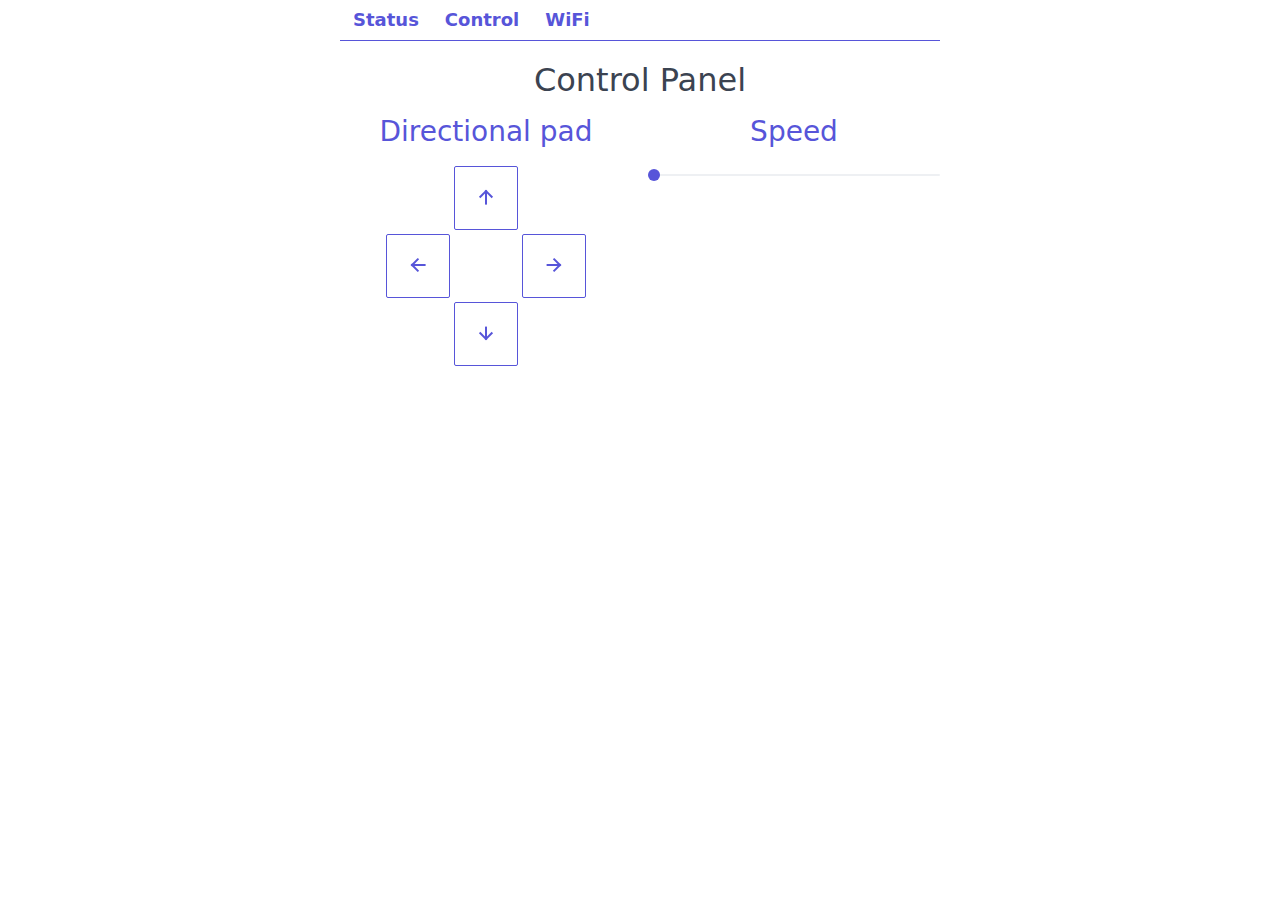
==== commit 2870fab7: "Better CSS, JS (Stable V1.3)" ====
--- a/MyProjectThing/data/control.html
+++ b/MyProjectThing/data/control.html
@@ -4,7 +4,7 @@
 <head>
   <meta charset="utf-8">
 
-  <meta name="viewport" content="width=device-width, initial-scale=1.0">
+  <meta name="viewport" content="width=device-width, initial-scale=1.0, user-scalable=no">
 
   <title>Gakki-bot</title>
 
--- a/MyProjectThing/data/style.css
+++ b/MyProjectThing/data/style.css
@@ -1,3 +1,7 @@
+body {
+  font-size: 1em;
+}
+
 .is-centered {
   margin: 0 auto;
 }
@@ -21,6 +25,15 @@
   color: white;
 }
 
+.form-radio {
+  margin: 0;
+  padding-right: 0;
+}
+
+.form-radio .form-icon {
+  left: 0.3rem;
+}
+
 @media screen and (min-width: 600px) {
   .columns {
     flex-direction: row-reverse;
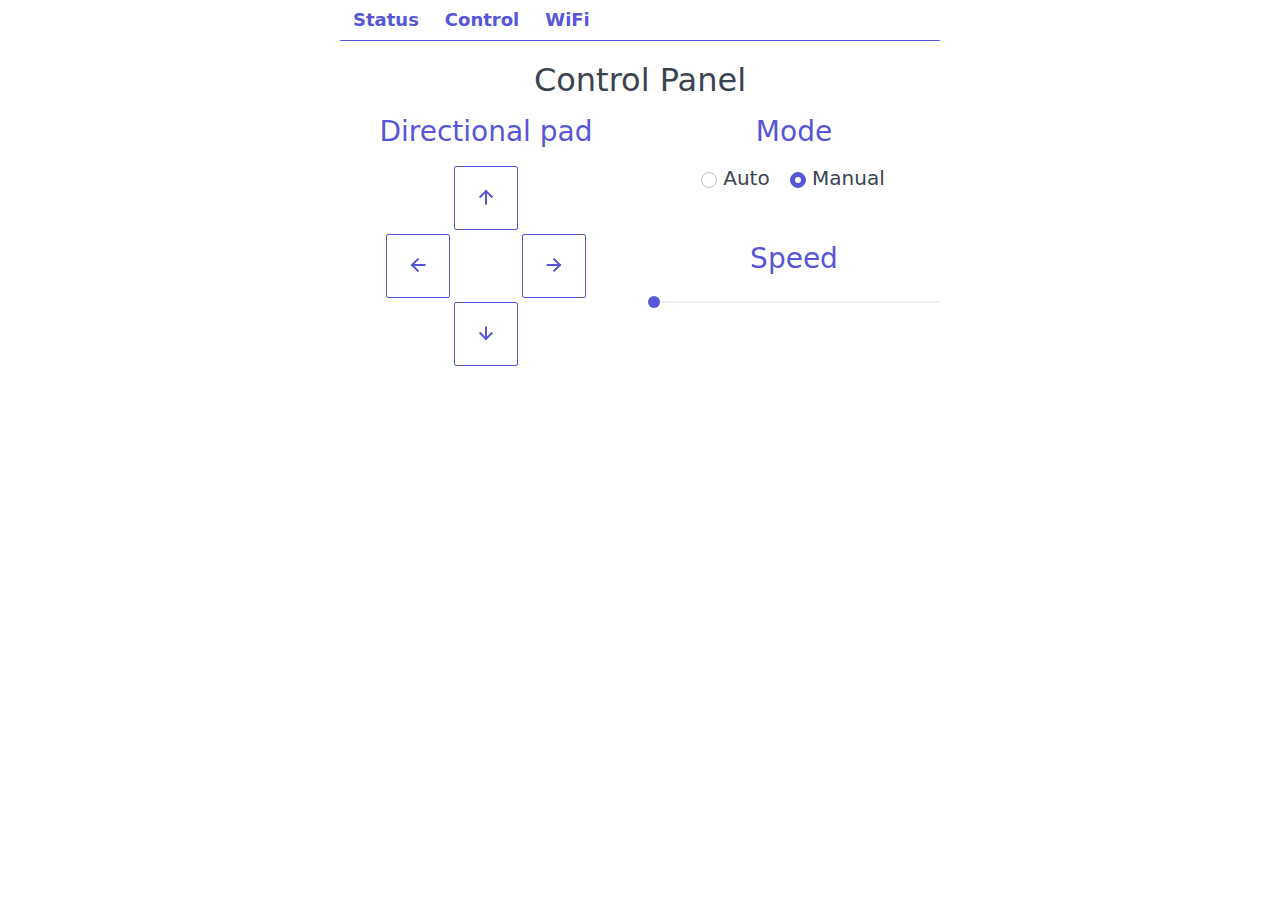
==== commit 79f87d07: "Autonomous robot BETA" ====
--- a/MyProjectThing/data/control.html
+++ b/MyProjectThing/data/control.html
@@ -29,6 +29,21 @@
 
     <div class="columns">
       <div class="column col-6 col-sm-10 is-centered">
+
+        <div class="columns" id="mode">
+          <div class="column col-12 is-centered">
+            <h3 class="text-primary text-center">Mode</h3>
+            <div class="form-group">
+              <label class="form-radio">
+                <input type="radio" name="mode" value="auto"><i class="form-icon"></i> Auto
+              </label>
+              <label class="form-radio">
+                <input type="radio" name="mode" value="manual" checked><i class="form-icon"></i> Manual
+              </label>
+            </div>
+          </div>
+        </div>
+
         <div class="form-group">
           <h3 class="text-primary text-center">Speed</h3>
           <input id="speed" class="slider tooltip" type="range" min="40" max="100" value="40" oninput="this.setAttribute('value', this.value);">
--- a/MyProjectThing/data/style.css
+++ b/MyProjectThing/data/style.css
@@ -34,6 +34,19 @@
   left: 0.3rem;
 }
 
+#mode {
+  height: 50%;
+}
+
+#mode .form-group {
+  text-align: center;
+}
+
+#mode .form-radio {
+  display: inline;
+  padding: 0 .4rem .1rem 1.4rem;
+}
+
 @media screen and (min-width: 600px) {
   .columns {
     flex-direction: row-reverse;
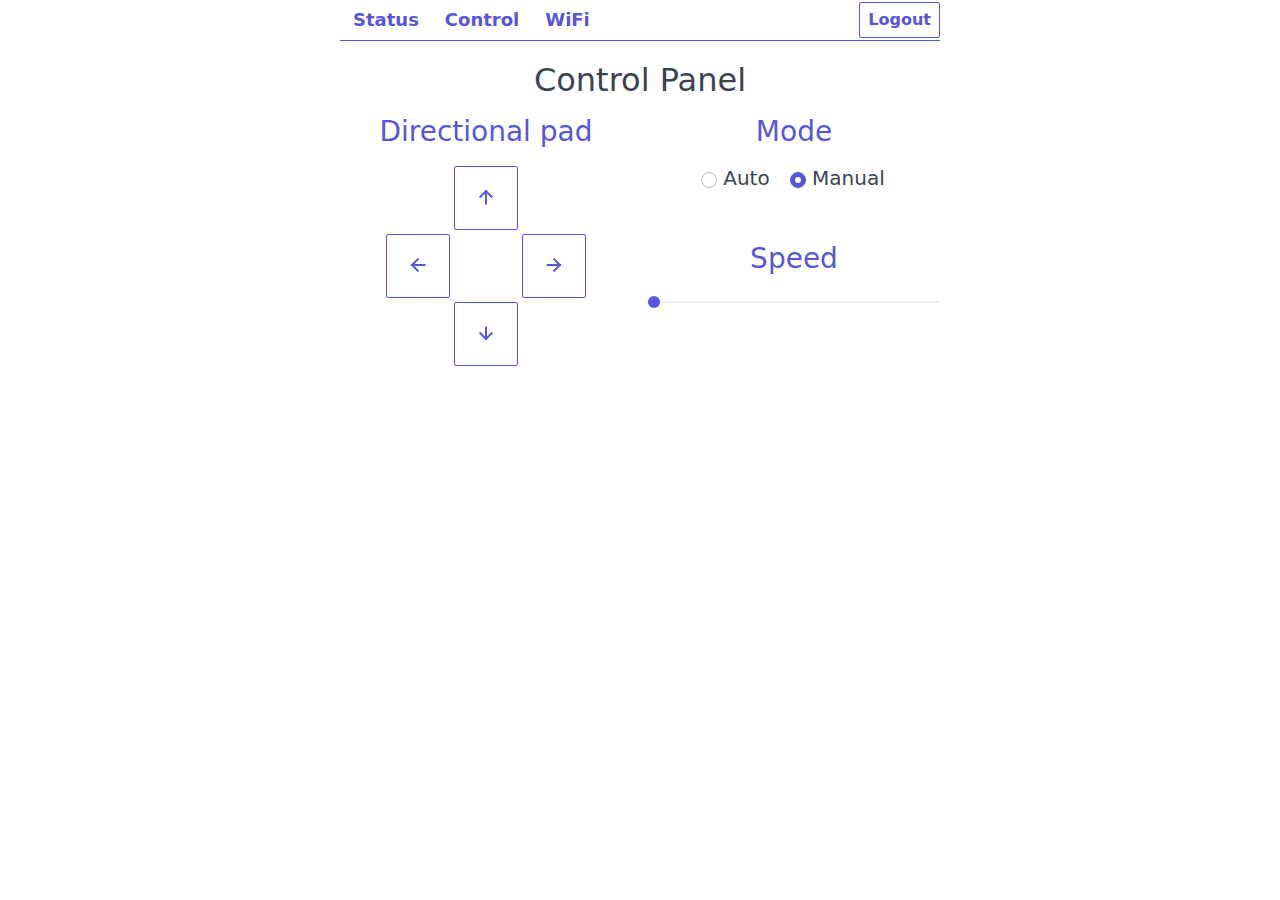
==== commit 123db83b: "TODO: Recall" ====
--- a/MyProjectThing/data/control.html
+++ b/MyProjectThing/data/control.html
@@ -18,11 +18,14 @@
 <body>
   <div class="container grid-sm">
     <header class="navbar">
-      <div class="navbar-section">
+      <section class="navbar-section">
         <a href="/" class="btn btn-link btn-lg">Status</a>
         <a href="/control" class="btn btn-link btn-lg">Control</a>
         <a href="/wifi" class="btn btn-link btn-lg">WiFi</a>
-      </div>
+      </section>
+      <section class="navbar-section">
+        <a href="/logout" class="btn">Logout</a>
+      </section>
     </header>
 
     <h2 class="text-center">Control Panel</h2>
@@ -45,14 +48,17 @@
         </div>
 
         <div class="form-group">
-          <h3 class="text-primary text-center">Speed</h3>
+          <h3 class="text-primary text-center" id="speedText">Speed</h3>
           <input id="speed" class="slider tooltip" type="range" min="40" max="100" value="40" oninput="this.setAttribute('value', this.value);">
+
+          <div class="text-center">
+            <button id="recall", class="btn btn-lg text-bold d-none">Recall Robocar</button>
+          </div>
         </div>
       </div>
 
       <div class="column col-6 col-sm-12 is-centered">
         <h3 class="text-primary text-center">Directional pad</h3>
-
         <table class="is-centered">
           <tr>
             <td></td>
